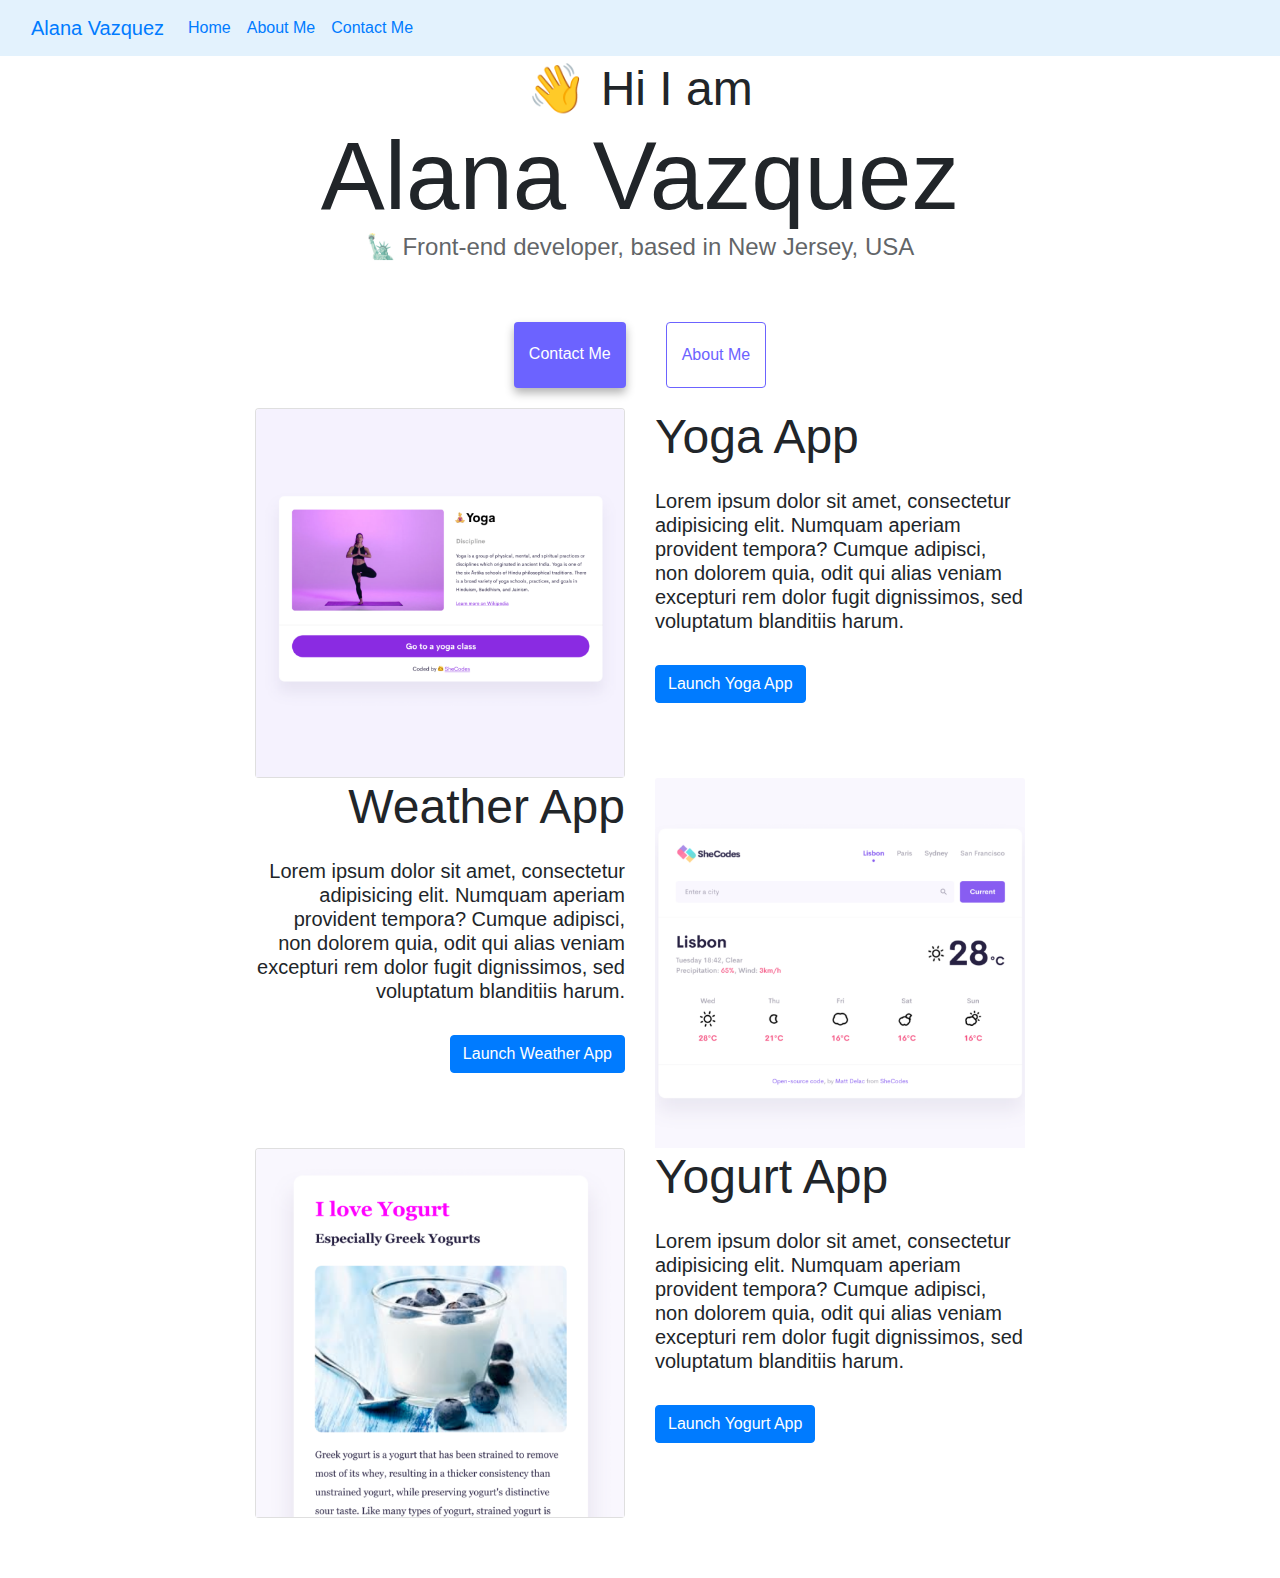
==== index.html @ b9db70c3 "copied basic framework from codesandbox into vs code" ====
<!DOCTYPE html>
<html lang="en">
  <head>
    <meta charset="UTF-8" />
    <meta http-equiv="X-UA-Compatible" content="IE=edge" />
    <meta name="viewport" content="width=device-width, initial-scale=1.0" />
    <title>Alana Vaquez</title>
    <link
      rel="stylesheet"
      href="https://cdn.jsdelivr.net/npm/bootstrap@4.3.1/dist/css/bootstrap.min.css"
      integrity="sha384-ggOyR0iXCbMQv3Xipma34MD+dH/1fQ784/j6cY/iJTQUOhcWr7x9JvoRxT2MZw1T"
      crossorigin="anonymous"
    />
    <link rel="stylesheet" href="style.css" />
  </head>
  <body>
    <nav
      class="navbar fixed-top navbar-expand-sm bg-body-tertiary"
      style="background-color: #e3f2fd"
      style="color: black"
    >
      <div class="container-fluid">
        <a class="navbar-brand" href="#">Alana Vazquez</a>
        <button
          class="navbar-toggler"
          type="button"
          data-bs-toggle="collapse"
          data-bs-target="#navbarTogglerDemo01"
          aria-controls="navbarTogglerDemo01"
          aria-expanded="false"
          aria-label="Toggle navigation"
        >
          <span class="navbar-toggler-icon"></span>
        </button>
        <div class="collapse navbar-collapse" id="navbarSupportedContent">
          <ul class="navbar-nav">
            <li class="nav-item">
              <a class="nav-link active" aria-current="page" href="index.html"
                >Home</a
              >
            </li>
            <li class="nav-item">
              <a class="nav-link" href="about.html#contact">About Me</a>
            </li>
            <li class="nav-item">
              <a class="nav-link" href="about.html">Contact Me</a>
            </li>
          </ul>
        </div>
      </div>
    </nav>
    <h2>👋 Hi I am</h2>
    <h1>Alana Vazquez</h1>
    <h3>🗽 Front-end developer, based in New Jersey, USA</h3>
    <div class="navigation-links">
      <a href="about.html#contact" class="contact-link">Contact me</a>
      <a href="about.html" class="about-link">About me</a>
    </div>
    <div class="container-fluid project-table">
      <div class="row">
        <div class="col-sm-6">
          <div class="card" style="width: auto">
            <img src="images/yoga.png" class="card-img-top" alt="..." />
          </div>
        </div>
        <div class="col-sm-6 about-projects-left">
          <h2 class="about-projects-left">Yoga App</h2>
          <br />
          <h5>
            Lorem ipsum dolor sit amet, consectetur adipisicing elit. Numquam
            aperiam provident tempora? Cumque adipisci, non dolorem quia, odit
            qui alias veniam excepturi rem dolor fugit dignissimos, sed
            voluptatum blanditiis harum.
          </h5>
          <br />
          <button type="button" class="btn btn-primary">Launch Yoga App</button>
        </div>
      </div>
      <div class="row">
        <div class="col-sm-6 about-projects-right">
          <h2 class="about-projects-right">Weather App</h2>
          <br />
          <h5>
            Lorem ipsum dolor sit amet, consectetur adipisicing elit. Numquam
            aperiam provident tempora? Cumque adipisci, non dolorem quia, odit
            qui alias veniam excepturi rem dolor fugit dignissimos, sed
            voluptatum blanditiis harum.
          </h5>
          <br />
          <button type="button" class="btn btn-primary">
            Launch Weather App
          </button>
        </div>
        <div class="col-sm-6" <div class="card" style="width: auto">
          <img src="images/weather.png" class="card-img-top" alt="..." />
        </div>
      </div>
      <div class="row">
        <div class="col-sm-6">
          <div class="card" style="width: auto">
            <img src="images/yogurt.png" class="card-img-top" alt="..." />
          </div>
        </div>
        <div class="col-sm-6 about-projects-left">
          <h2 class="about-projects-left">Yogurt App</h2>
          <br />
          <h5>
            Lorem ipsum dolor sit amet, consectetur adipisicing elit. Numquam
            aperiam provident tempora? Cumque adipisci, non dolorem quia, odit
            qui alias veniam excepturi rem dolor fugit dignissimos, sed
            voluptatum blanditiis harum.
          </h5>
          <br />
          <button type="button" class="btn btn-primary">
            Launch Yogurt App
          </button>
        </div>
      </div>
    </div>

    <script
      src="https://code.jquery.com/jquery-3.3.1.slim.min.js"
      integrity="sha384-q8i/X+965DzO0rT7abK41JStQIAqVgRVzpbzo5smXKp4YfRvH+8abtTE1Pi6jizo"
      crossorigin="anonymous"
    ></script>
    <script
      src="https://cdn.jsdelivr.net/npm/popper.js@1.14.7/dist/umd/popper.min.js"
      integrity="sha384-UO2eT0CpHqdSJQ6hJty5KVphtPhzWj9WO1clHTMGa3JDZwrnQq4sF86dIHNDz0W1"
      crossorigin="anonymous"
    ></script>
    <script
      src="https://cdn.jsdelivr.net/npm/bootstrap@4.3.1/dist/js/bootstrap.min.js"
      integrity="sha384-JjSmVgyd0p3pXB1rRibZUAYoIIy6OrQ6VrjIEaFf/nJGzIxFDsf4x0xIM+B07jRM"
      crossorigin="anonymous"
    ></script>
  </body>
</html>
---- style.css ----
:root {
  --primary-color: #6c63ff;
  --secondary-color: #f5f2fe;
  --box-shadow: 0 5px 10px rgba(0, 0, 0, 0.3);
}

body {
  margin: 60px auto;
  max-width: 800px;
}

h1,
h2,
h3 {
  text-align: center;
  margin: 0;
}

h1 {
  font-size: 96px;
}

h2 {
  font-size: 48px;
}

h3 {
  font-size: 24px;
  opacity: 0.7;
}

p {
  background: var(--secondary-color);
  padding: 20px;
  border-radius: 4px;
  font-size: 18px;
  line-height: 1.5;
  text-align: center;
}

.navigation-links {
  display: flex;
  margin-top: 40px;
  justify-content: center;
}

.navigation-links a {
  margin: 20px;
  border-radius: 4px;
  padding: 20px 15px;
  text-decoration: none;
  text-transform: capitalize;
}

.contact-link {
  background: var(--primary-color);
  box-shadow: var(--box-shadow);
  color: white;
}

.about-link {
  color: var(--primary-color);
  border: 1px solid var(--primary-color);
}

.homepage-link {
  color: var(--primary-color);
  text-align: center;
  display: block;
}

.about-paragraphs {
  display: flex;
  margin: 30px 0;
}

.about-paragraphs p {
  margin: 10px;
}

.email-link {
  display: flex;
  justify-content: center;
  color: var(--primary-color);
  font-size: 28px;
  text-decoration: none;
}

.email-link:hover {
  text-decoration: underline;
}

.project-table {
  text-align: center;
  border: black;
}

.about-projects-left {
  text-align: left;
}
.about-projects-right {
  text-align: right;
}

.card-style-about {
  box-shadow: var(--box-shadow);
}
.flexy {
  display: flex;
  justify-content: space-around;
}
.latin-para {
  text-align: center;
}
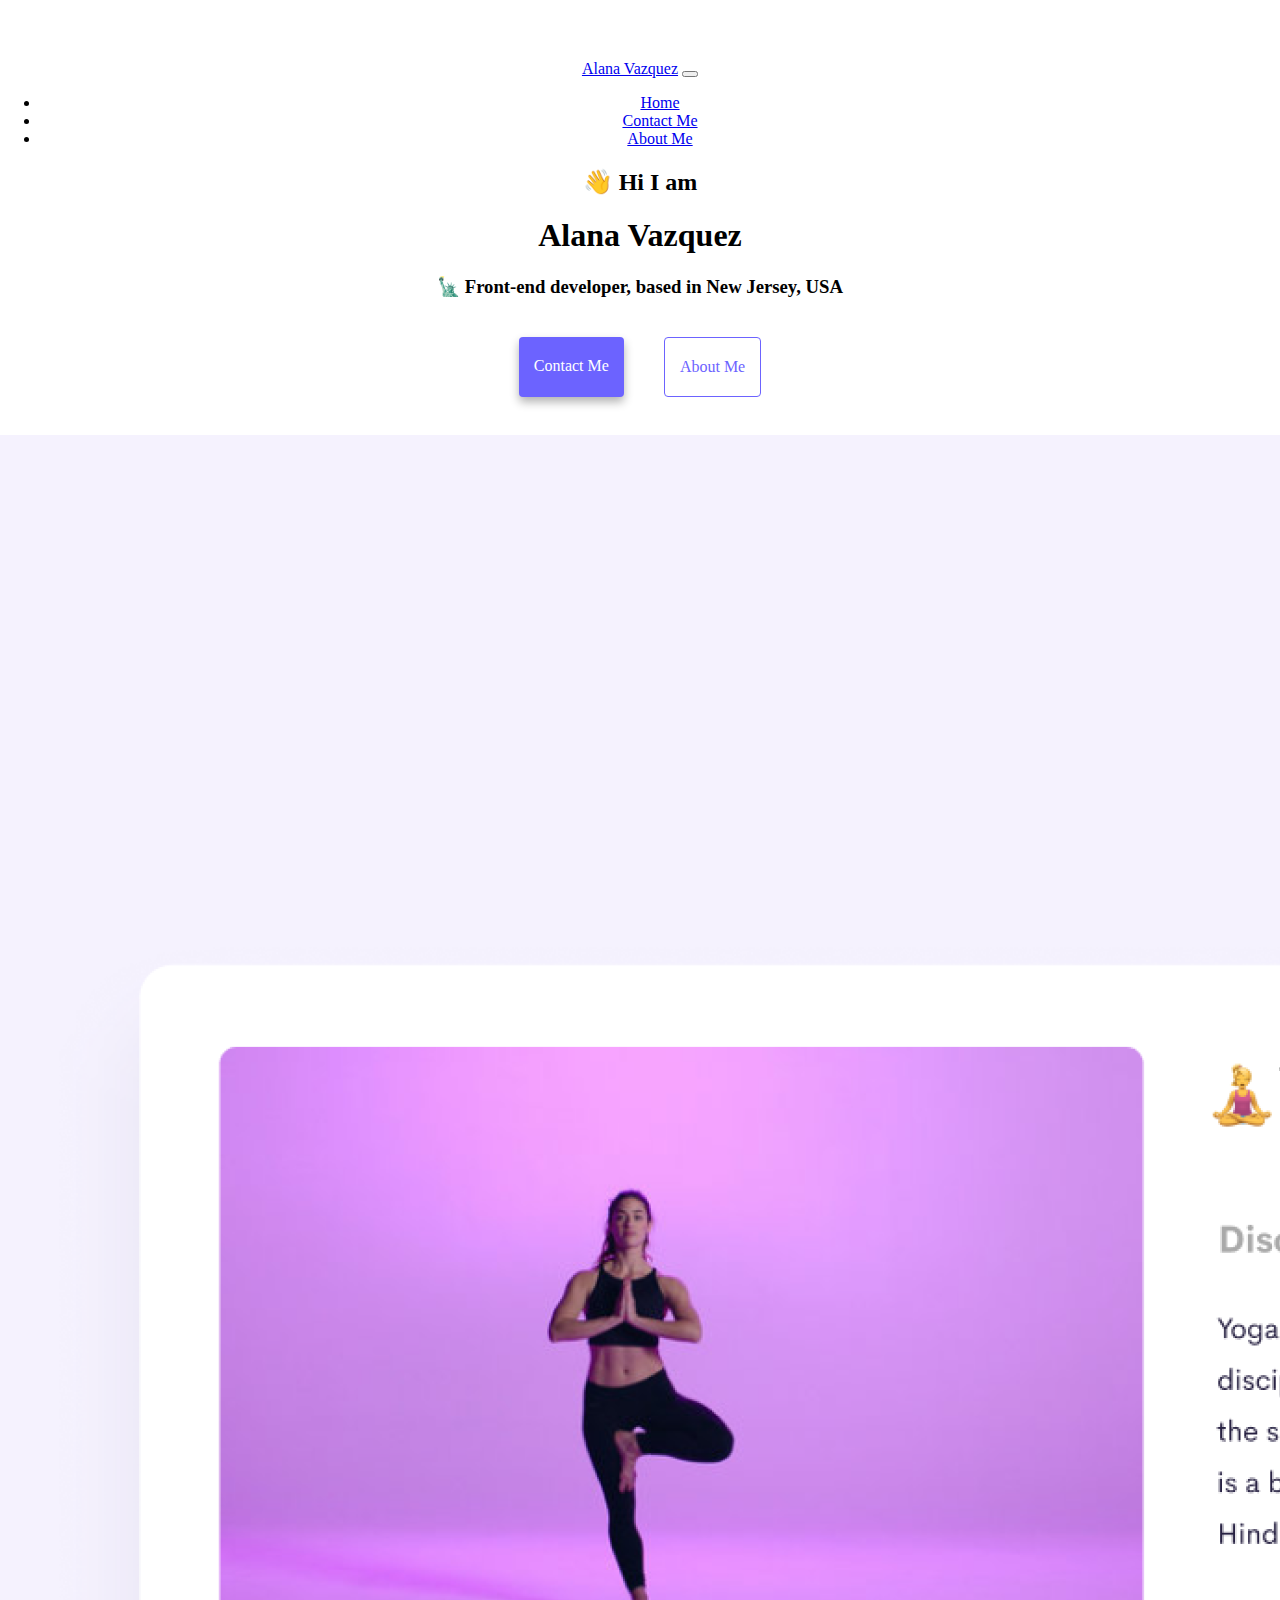
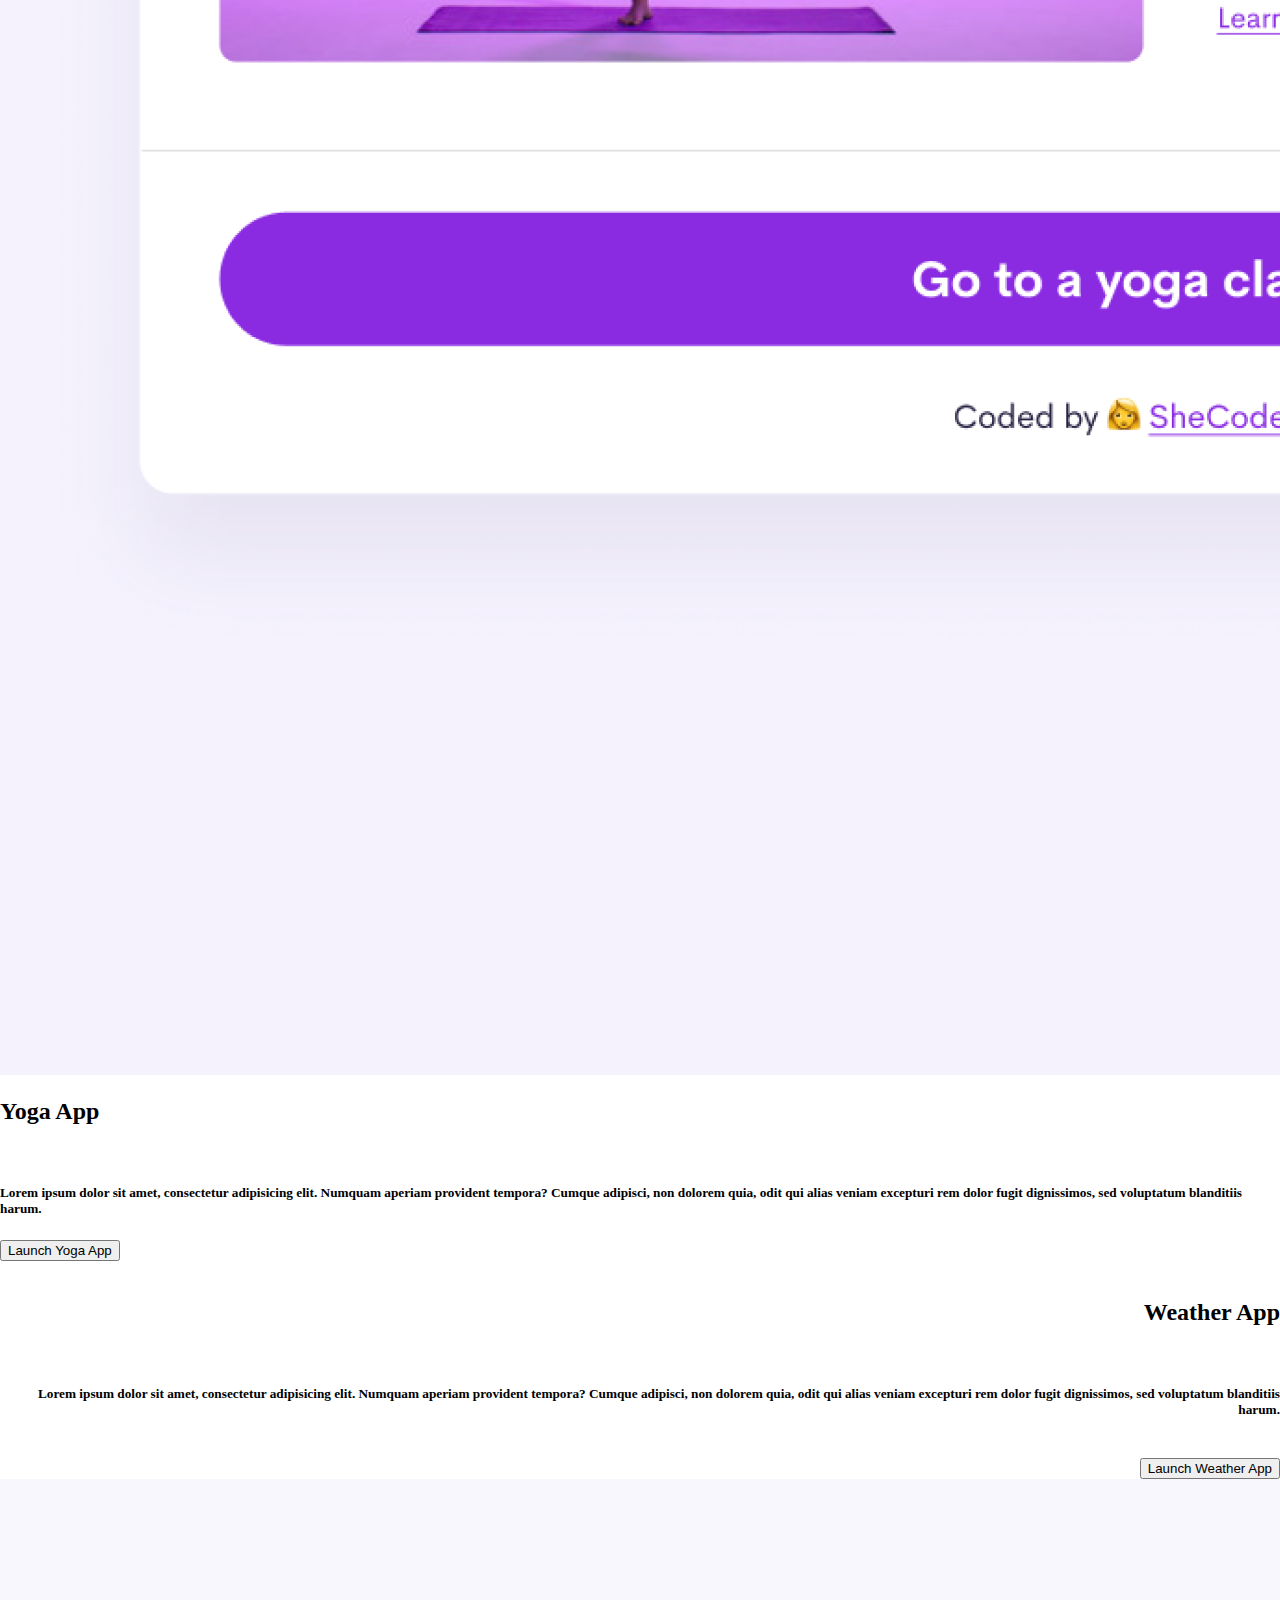
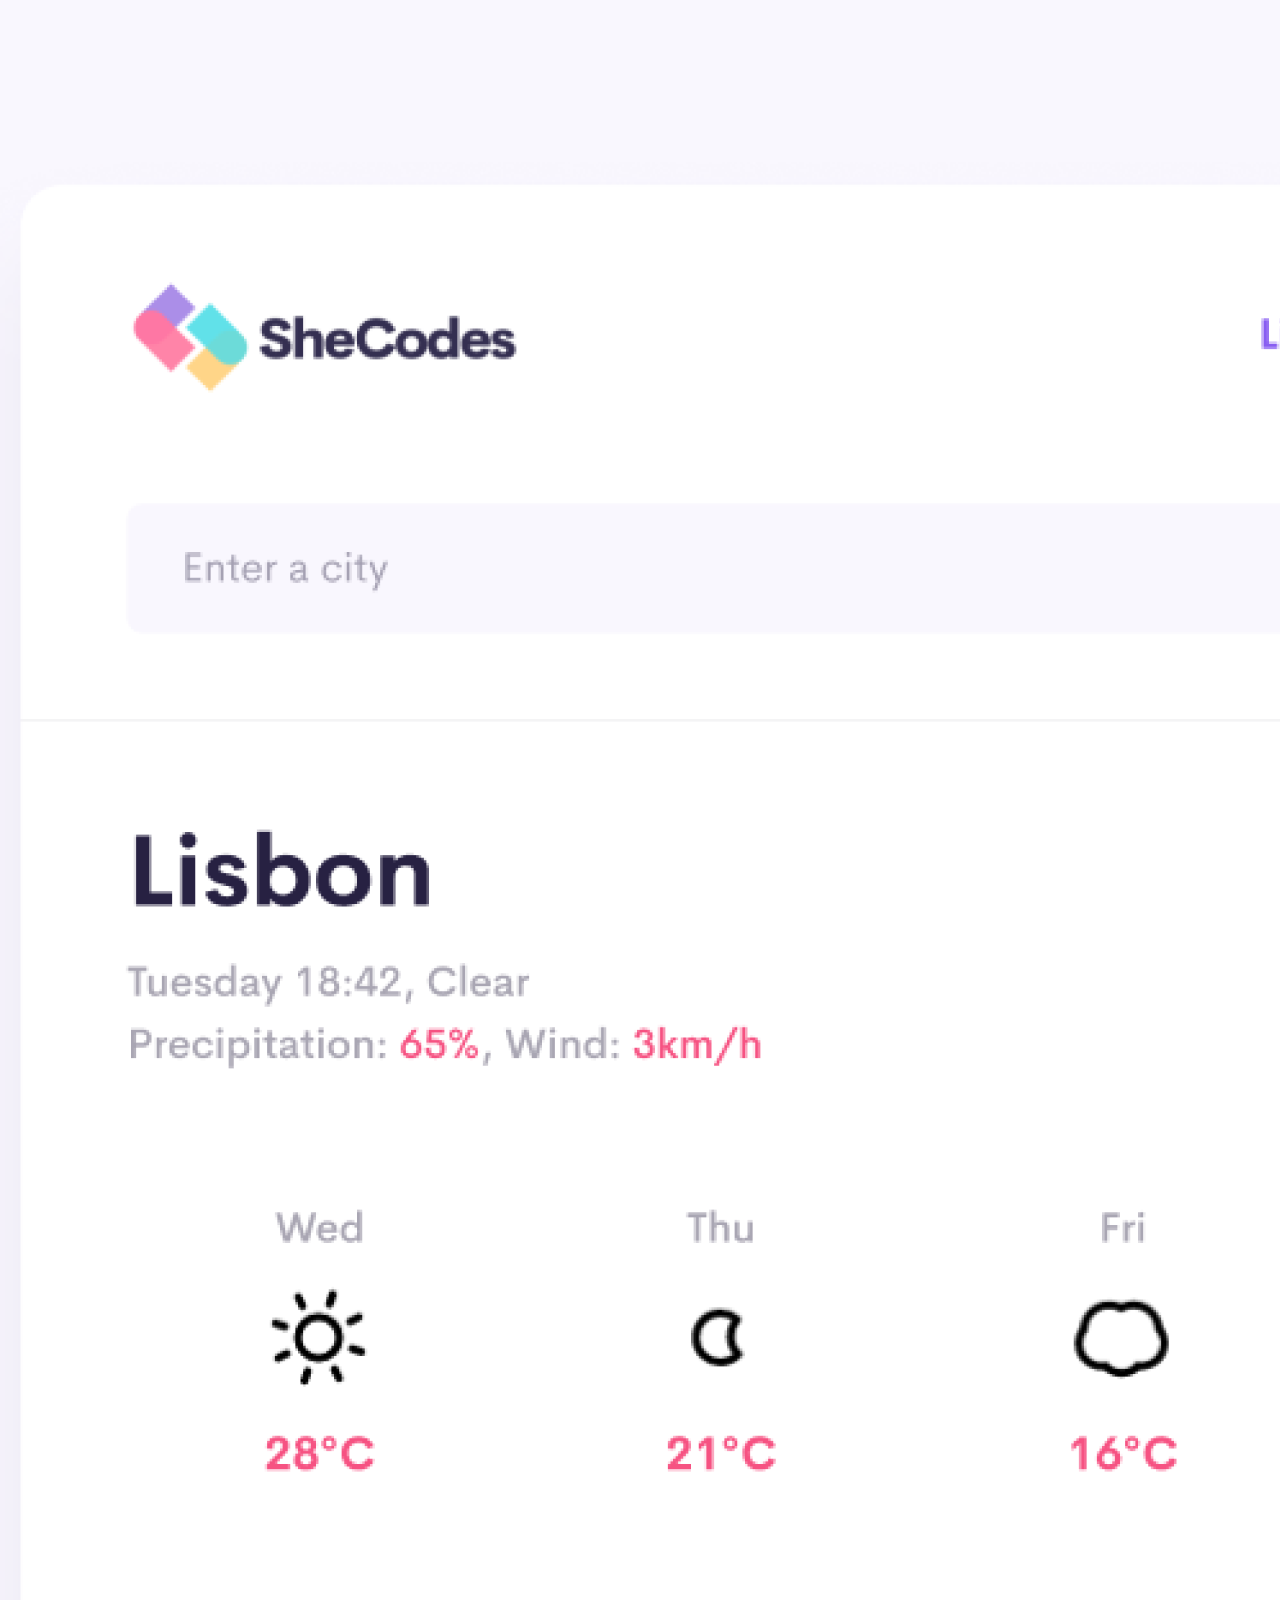
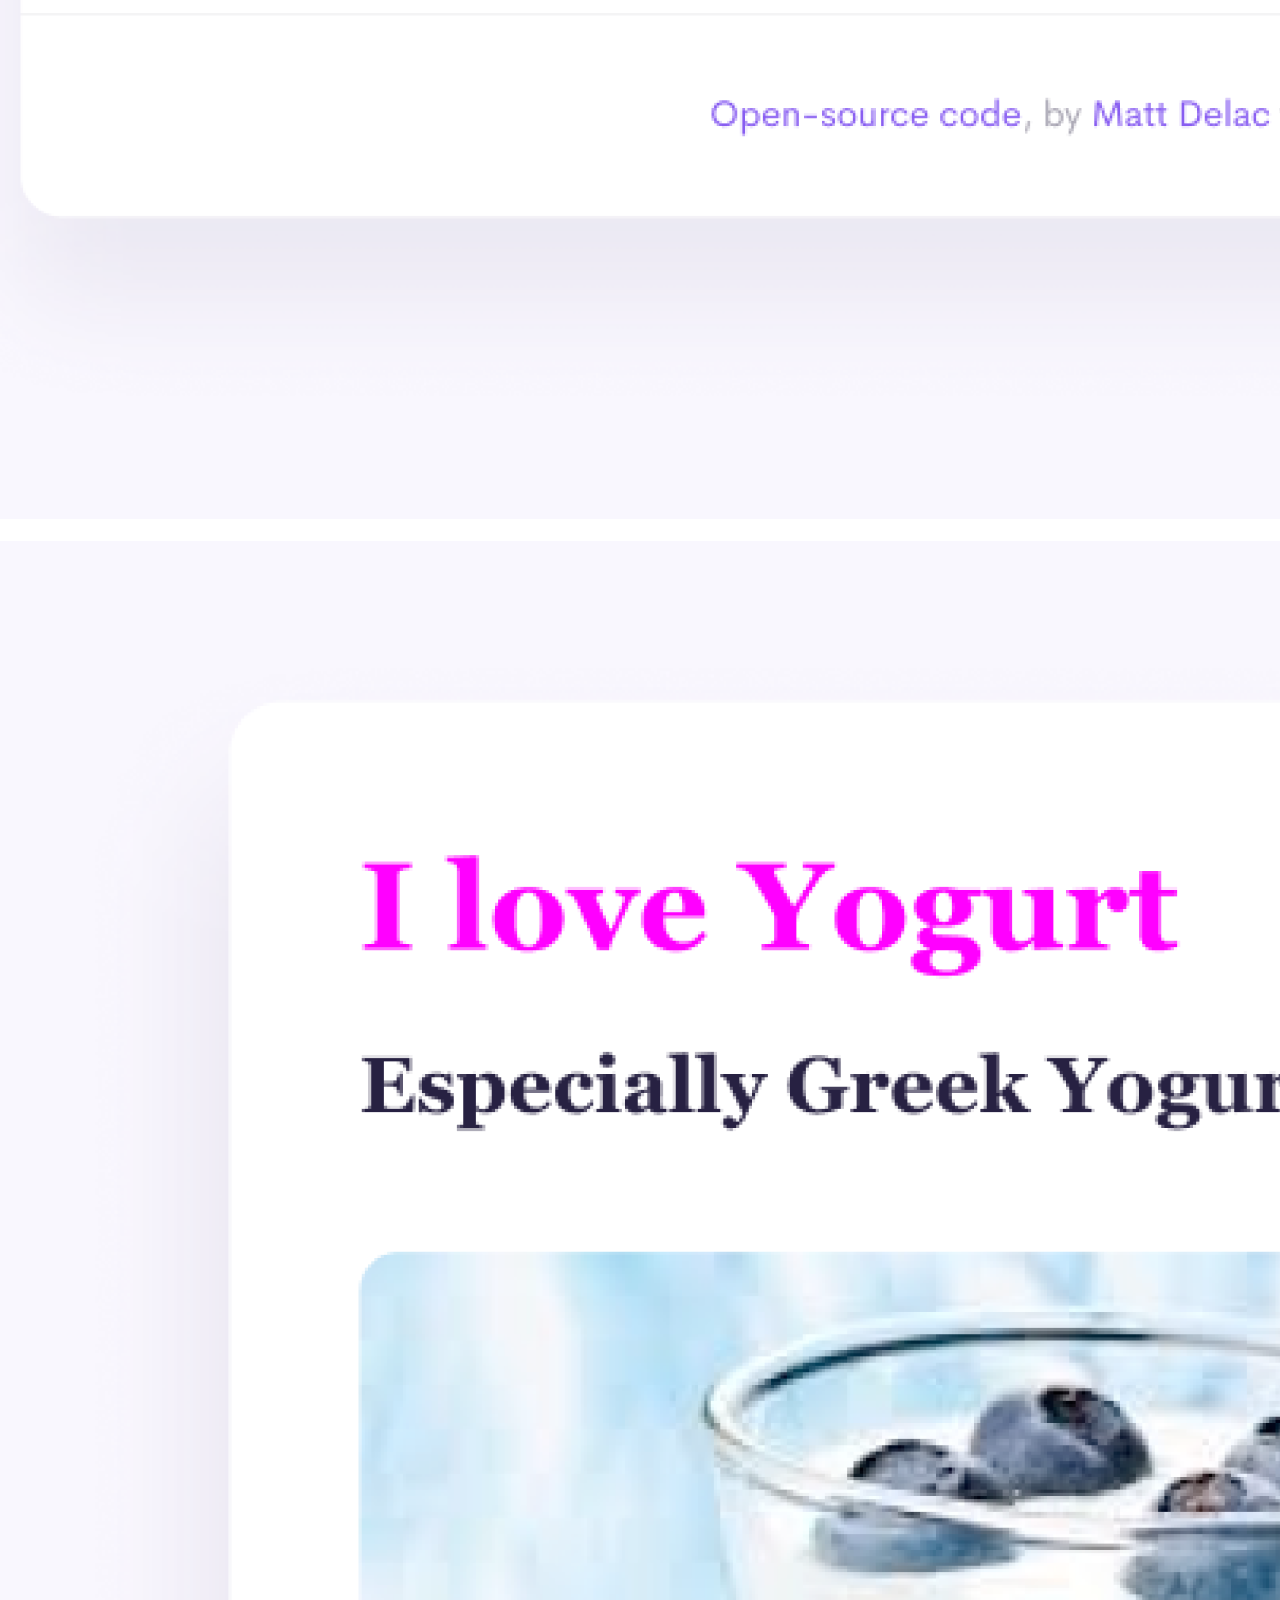
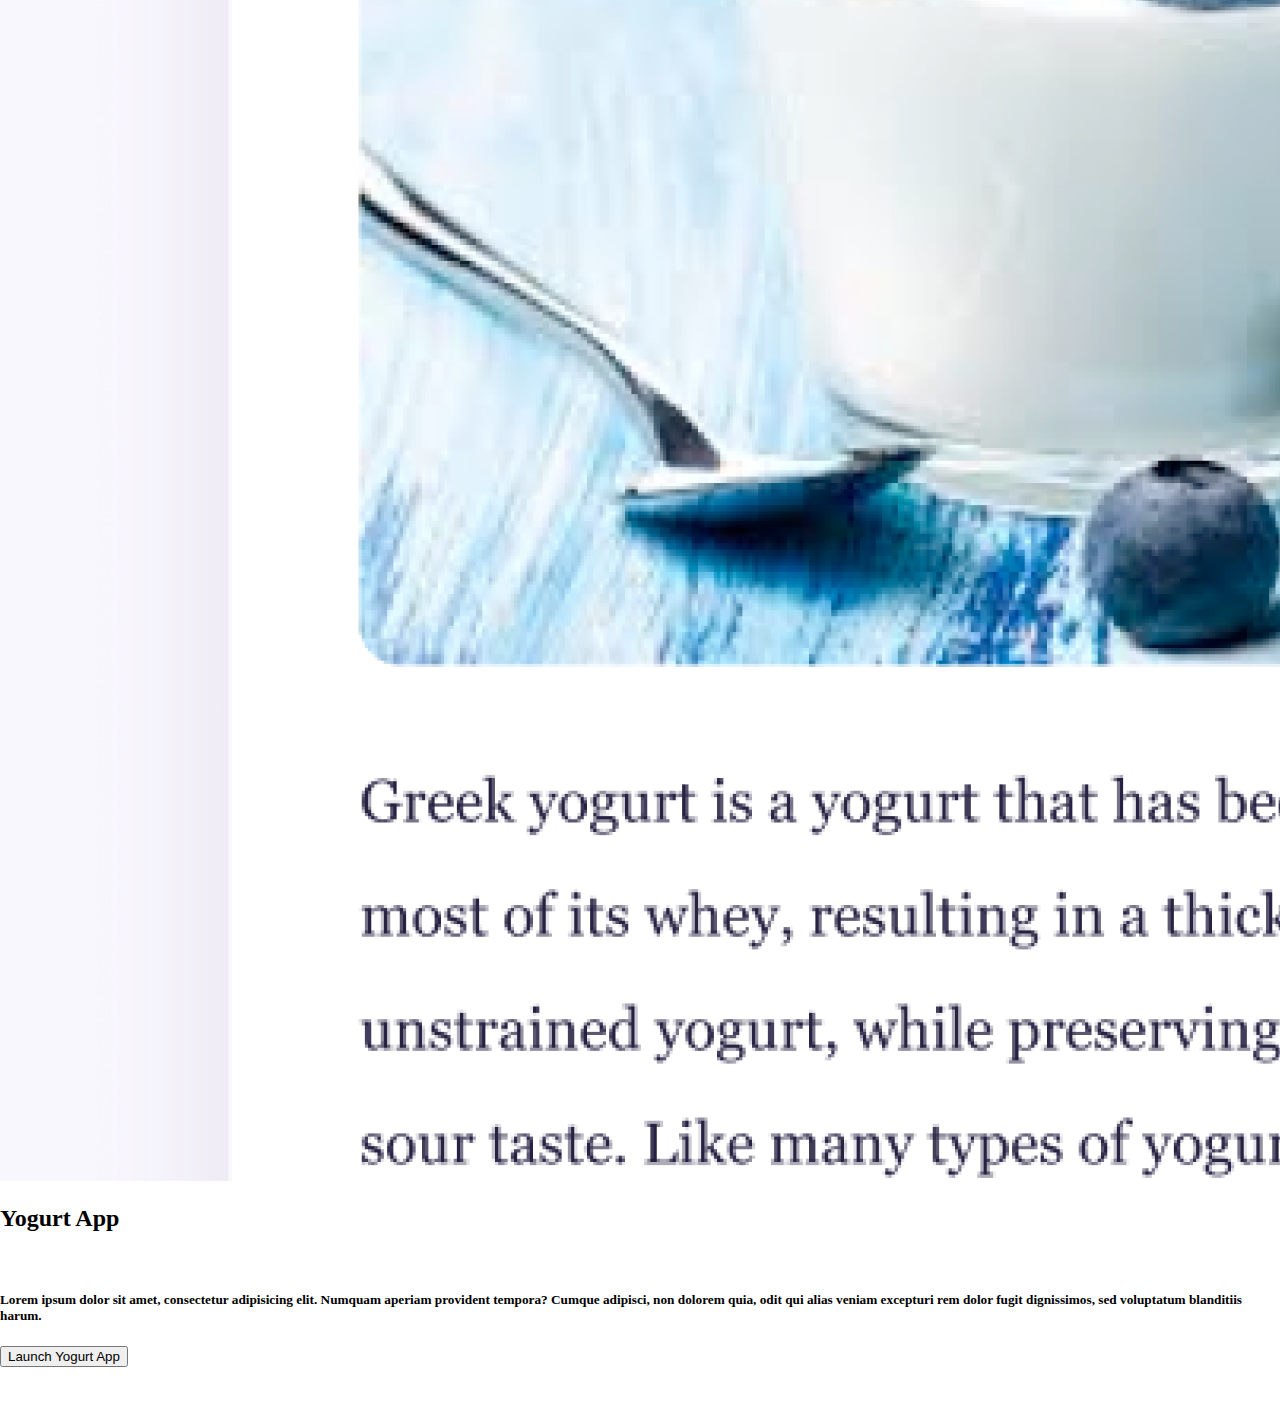
==== commit 52beeeb7: "performed SEO and edited responsiveness for different size platforms" ====
--- a/index.html
+++ b/index.html
@@ -3,135 +3,169 @@
   <head>
     <meta charset="UTF-8" />
     <meta http-equiv="X-UA-Compatible" content="IE=edge" />
-    <meta name="viewport" content="width=device-width, initial-scale=1.0" />
-    <title>Alana Vaquez</title>
+    <meta name="viewport" content="Alana Vazquez Portfolio Homepage" />
+    <title>Junior Front End Developer - Alana Vazquez</title>
     <link
+      href="https://cdn.jsdelivr.net/npm/bootstrap@5.0.0-beta2/dist/css/bootstrap.min.css"
       rel="stylesheet"
-      href="https://cdn.jsdelivr.net/npm/bootstrap@4.3.1/dist/css/bootstrap.min.css"
-      integrity="sha384-ggOyR0iXCbMQv3Xipma34MD+dH/1fQ784/j6cY/iJTQUOhcWr7x9JvoRxT2MZw1T"
+      integrity="sha384-BmbxuPwQa2lc/FVzBcNJ7UAyJxM6wuqIj61tLrc4wSX0szH/Ev+nYRRuWlolflfl"
       crossorigin="anonymous"
     />
+    <script
+      src="https://cdn.jsdelivr.net/npm/bootstrap@5.0.0-beta2/dist/js/bootstrap.bundle.min.js"
+      integrity="sha384-b5kHyXgcpbZJO/tY9Ul7kGkf1S0CWuKcCD38l8YkeH8z8QjE0GmW1gYU5S9FOnJ0"
+      crossorigin="anonymous"
+    ></script>
     <link rel="stylesheet" href="style.css" />
   </head>
   <body>
-    <nav
-      class="navbar fixed-top navbar-expand-sm bg-body-tertiary"
-      style="background-color: #e3f2fd"
-      style="color: black"
-    >
-      <div class="container-fluid">
-        <a class="navbar-brand" href="#">Alana Vazquez</a>
-        <button
-          class="navbar-toggler"
-          type="button"
-          data-bs-toggle="collapse"
-          data-bs-target="#navbarTogglerDemo01"
-          aria-controls="navbarTogglerDemo01"
-          aria-expanded="false"
-          aria-label="Toggle navigation"
-        >
-          <span class="navbar-toggler-icon"></span>
-        </button>
-        <div class="collapse navbar-collapse" id="navbarSupportedContent">
-          <ul class="navbar-nav">
-            <li class="nav-item">
-              <a class="nav-link active" aria-current="page" href="index.html"
-                >Home</a
-              >
-            </li>
-            <li class="nav-item">
-              <a class="nav-link" href="about.html#contact">About Me</a>
-            </li>
-            <li class="nav-item">
-              <a class="nav-link" href="about.html">Contact Me</a>
-            </li>
-          </ul>
-        </div>
-      </div>
-    </nav>
-    <h2>👋 Hi I am</h2>
-    <h1>Alana Vazquez</h1>
-    <h3>🗽 Front-end developer, based in New Jersey, USA</h3>
-    <div class="navigation-links">
-      <a href="about.html#contact" class="contact-link">Contact me</a>
-      <a href="about.html" class="about-link">About me</a>
-    </div>
-    <div class="container-fluid project-table">
-      <div class="row">
-        <div class="col-sm-6">
-          <div class="card" style="width: auto">
-            <img src="images/yoga.png" class="card-img-top" alt="..." />
+    <div class="container">
+      <nav class="navbar navbar-expand-lg navbar-light bg-light fixed-top">
+        <div class="container">
+          <a
+            class="navbar-brand"
+            href="/"
+            title="Junior Front End Developer Alana Vazquez Portfolio Homepage"
+            >Alana Vazquez</a
+          >
+          <button
+            class="navbar-toggler"
+            type="button"
+            data-bs-toggle="collapse"
+            data-bs-target="#navbarNav"
+            aria-controls="navbarNav"
+            aria-expanded="false"
+            aria-label="Toggle navigation"
+          >
+            <span class="navbar-toggler-icon"></span>
+          </button>
+          <div class="collapse navbar-collapse" id="navbarNav">
+            <ul class="navbar-nav">
+              <li class="nav-item">
+                <a
+                  class="nav-link active"
+                  aria-current="page"
+                  href="/"
+                  title="Junior Front End Developer Alana Vazquez Portfolio Homepage"
+                  >Home</a
+                >
+              </li>
+              <li class="nav-item">
+                <a
+                  class="nav-link"
+                  href="about.html"
+                  title="Portfolio Contact Information for Alana Vazquez"
+                  >Contact Me</a
+                >
+              </li>
+              <li class="nav-item">
+                <a
+                  class="nav-link"
+                  href="about.html#contact"
+                  title="Portfolio About Information for Alana Vazquez"
+                  >About Me</a
+                >
+              </li>
+            </ul>
           </div>
         </div>
-        <div class="col-sm-6 about-projects-left">
-          <h2 class="about-projects-left">Yoga App</h2>
-          <br />
-          <h5>
-            Lorem ipsum dolor sit amet, consectetur adipisicing elit. Numquam
-            aperiam provident tempora? Cumque adipisci, non dolorem quia, odit
-            qui alias veniam excepturi rem dolor fugit dignissimos, sed
-            voluptatum blanditiis harum.
-          </h5>
-          <br />
-          <button type="button" class="btn btn-primary">Launch Yoga App</button>
-        </div>
+      </nav>
+      <h2 class="hi">👋 Hi I am</h2>
+      <h1 class="name">Alana Vazquez</h1>
+      <h3 class="who-are-you">
+        🗽 Front-end developer, based in New Jersey, USA
+      </h3>
+      <div class="navigation-links">
+        <a
+          href="contact.html"
+          class="contact-link"
+          title="Portfolio Contact Information for Alana Vazquez"
+          >Contact me</a
+        >
+        <a
+          href="about.html"
+          class="about-link"
+          title="Portfolio About Information for Alana Vazquez"
+          >About me</a
+        >
       </div>
-      <div class="row">
-        <div class="col-sm-6 about-projects-right">
-          <h2 class="about-projects-right">Weather App</h2>
-          <br />
-          <h5>
-            Lorem ipsum dolor sit amet, consectetur adipisicing elit. Numquam
-            aperiam provident tempora? Cumque adipisci, non dolorem quia, odit
-            qui alias veniam excepturi rem dolor fugit dignissimos, sed
-            voluptatum blanditiis harum.
-          </h5>
-          <br />
-          <button type="button" class="btn btn-primary">
-            Launch Weather App
-          </button>
-        </div>
-        <div class="col-sm-6" <div class="card" style="width: auto">
-          <img src="images/weather.png" class="card-img-top" alt="..." />
-        </div>
-      </div>
-      <div class="row">
-        <div class="col-sm-6">
-          <div class="card" style="width: auto">
-            <img src="images/yogurt.png" class="card-img-top" alt="..." />
+      <br />
+      <div class="container-fluid project-table">
+        <div class="row">
+          <div class="col-sm-6">
+            <div class="card" style="width: auto">
+              <img
+                src="images/yoga.png"
+                class="card-img-top"
+                alt="homepage of self-made yoga application"
+              />
+            </div>
+          </div>
+          <div class="col-sm-6 about-projects-left">
+            <h2 class="about-projects-left">Yoga App</h2>
+            <br />
+            <h5>
+              Lorem ipsum dolor sit amet, consectetur adipisicing elit. Numquam
+              aperiam provident tempora? Cumque adipisci, non dolorem quia, odit
+              qui alias veniam excepturi rem dolor fugit dignissimos, sed
+              voluptatum blanditiis harum.
+            </h5>
+            <button type="button" class="btn btn-primary launch-button">
+              Launch Yoga App
+            </button>
           </div>
         </div>
-        <div class="col-sm-6 about-projects-left">
-          <h2 class="about-projects-left">Yogurt App</h2>
-          <br />
-          <h5>
-            Lorem ipsum dolor sit amet, consectetur adipisicing elit. Numquam
-            aperiam provident tempora? Cumque adipisci, non dolorem quia, odit
-            qui alias veniam excepturi rem dolor fugit dignissimos, sed
-            voluptatum blanditiis harum.
-          </h5>
-          <br />
-          <button type="button" class="btn btn-primary">
-            Launch Yogurt App
-          </button>
+        <br />
+        <div class="row">
+          <div class="col-sm-6 about-projects-right">
+            <h2 class="about-projects-right">Weather App</h2>
+            <br />
+            <h5>
+              Lorem ipsum dolor sit amet, consectetur adipisicing elit. Numquam
+              aperiam provident tempora? Cumque adipisci, non dolorem quia, odit
+              qui alias veniam excepturi rem dolor fugit dignissimos, sed
+              voluptatum blanditiis harum.
+            </h5>
+            <br />
+            <button type="button" class="btn btn-primary launch-button">
+              Launch Weather App
+            </button>
+          </div>
+          <div class="col-sm-6" <div class="card" style="width: auto">
+            <img
+              src="images/weather.png"
+              class="card-img-top app-image"
+              alt="homepage of self-made weather application"
+            />
+          </div>
+        </div>
+        <br />
+        <div class="row">
+          <div class="col-sm-6">
+            <div class="card" style="width: auto">
+              <img
+                src="images/yogurt.png"
+                class="card-img-top app-image"
+                alt="homepage of self-made yogurt application"
+              />
+            </div>
+          </div>
+          <div class="col-sm-6 about-projects-left">
+            <h2 class="about-projects-left">Yogurt App</h2>
+            <br />
+            <h5>
+              Lorem ipsum dolor sit amet, consectetur adipisicing elit. Numquam
+              aperiam provident tempora? Cumque adipisci, non dolorem quia, odit
+              qui alias veniam excepturi rem dolor fugit dignissimos, sed
+              voluptatum blanditiis harum.
+            </h5>
+
+            <button type="button" class="btn btn-primary launch-button">
+              Launch Yogurt App
+            </button>
+          </div>
         </div>
       </div>
     </div>
-
-    <script
-      src="https://code.jquery.com/jquery-3.3.1.slim.min.js"
-      integrity="sha384-q8i/X+965DzO0rT7abK41JStQIAqVgRVzpbzo5smXKp4YfRvH+8abtTE1Pi6jizo"
-      crossorigin="anonymous"
-    ></script>
-    <script
-      src="https://cdn.jsdelivr.net/npm/popper.js@1.14.7/dist/umd/popper.min.js"
-      integrity="sha384-UO2eT0CpHqdSJQ6hJty5KVphtPhzWj9WO1clHTMGa3JDZwrnQq4sF86dIHNDz0W1"
-      crossorigin="anonymous"
-    ></script>
-    <script
-      src="https://cdn.jsdelivr.net/npm/bootstrap@4.3.1/dist/js/bootstrap.min.js"
-      integrity="sha384-JjSmVgyd0p3pXB1rRibZUAYoIIy6OrQ6VrjIEaFf/nJGzIxFDsf4x0xIM+B07jRM"
-      crossorigin="anonymous"
-    ></script>
   </body>
 </html>
--- a/style.css
+++ b/style.css
@@ -3,30 +3,42 @@
   --secondary-color: #f5f2fe;
   --box-shadow: 0 5px 10px rgba(0, 0, 0, 0.3);
 }
-
+h1,
+h2 {
+  text-align: center;
+}
 body {
   margin: 60px auto;
-  max-width: 800px;
+  max-width: 100%;
+  text-align: center;
 }
-
-h1,
-h2,
-h3 {
-  text-align: center;
-  margin: 0;
-}
-
-h1 {
-  font-size: 96px;
-}
-
-h2 {
-  font-size: 48px;
-}
-
-h3 {
-  font-size: 24px;
-  opacity: 0.7;
+@media (max-width: 600px) {
+  .container {
+    text-align: center;
+  }
+  .hi {
+    font-size: 27px;
+  }
+  .name {
+    font-size: 40px;
+  }
+  .who-are-you {
+    font-size: 17px;
+  }
+  br {
+    display: none;
+  }
+  .col-sm-6 {
+    margin: 30px 0px;
+  }
+  h5 {
+    text-align: center;
+  }
+  .app-image,
+  .launch-button {
+    display: block;
+    margin: 0 auto;
+  }
 }
 
 p {
@@ -40,7 +52,6 @@
 
 .navigation-links {
   display: flex;
-  margin-top: 40px;
   justify-content: center;
 }
 
@@ -66,7 +77,7 @@
 .homepage-link {
   color: var(--primary-color);
   text-align: center;
-  display: block;
+  font-size: larger;
 }
 
 .about-paragraphs {
@@ -93,6 +104,7 @@
 .project-table {
   text-align: center;
   border: black;
+  max-width: fit-content;
 }
 
 .about-projects-left {
@@ -111,4 +123,8 @@
 }
 .latin-para {
   text-align: center;
+  padding: 10px 5px 20px;
 }
+.col-sm-3 {
+  margin: 0.5px;
+}
